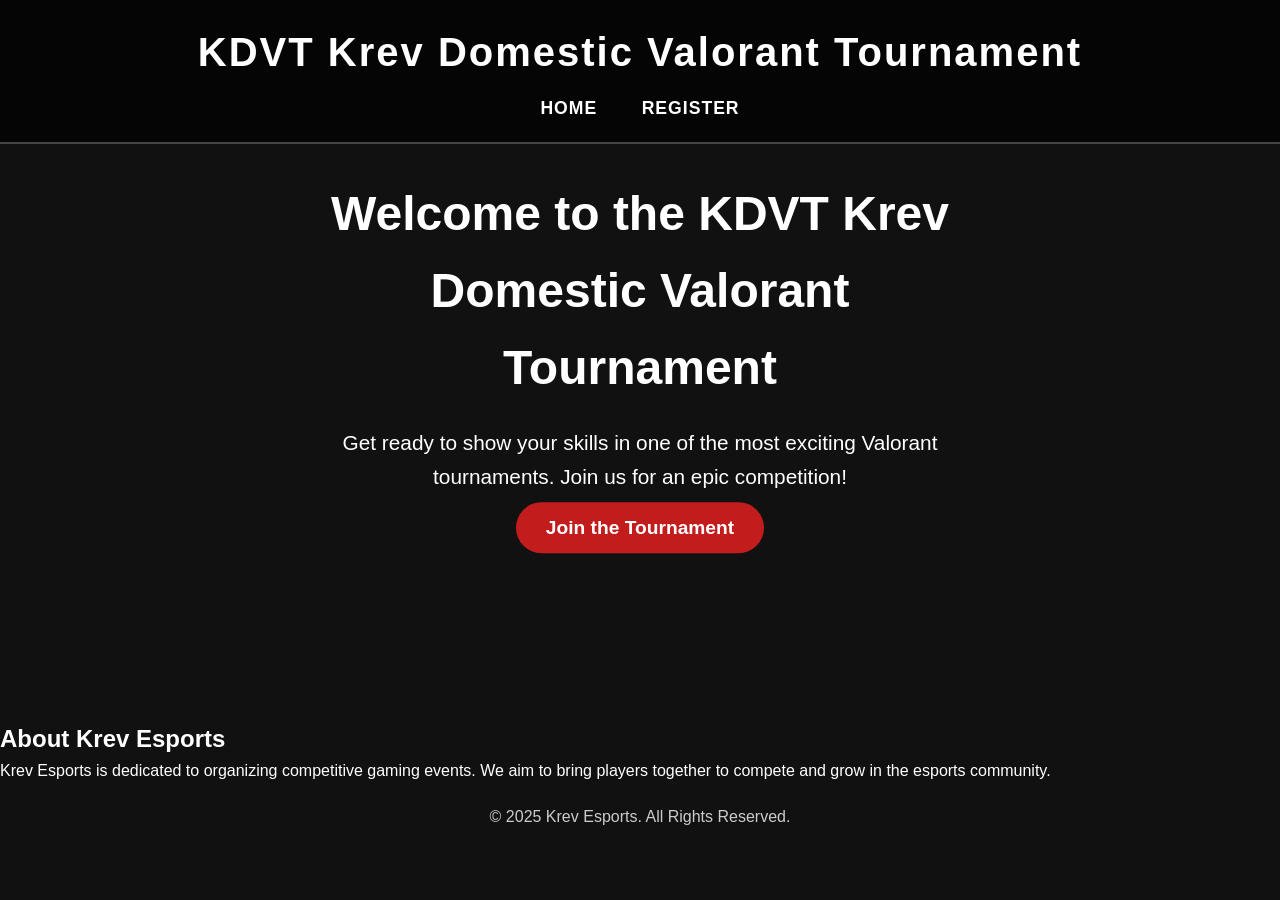
==== index.html @ 7689ac13 "added index" ====
<!DOCTYPE html>
<html lang="en">
<head>
    <meta charset="UTF-8">
    <meta name="viewport" content="width=device-width, initial-scale=1.0">
    <title>KDVT Krev Domestic Valorant Tournament</title>
    <link rel="stylesheet" href="style.css">
</head>
<body>
    <header>
        <div class="logo">
            <h1>KDVT Krev Domestic Valorant Tournament</h1>
        </div>
        <nav>
            <ul>
                <li><a href="index.html">Home</a></li>
                <li><a href="register.html">Register</a></li>
            </ul>
        </nav>
    </header>

    <section class="hero">
        <div class="video-background">
            <video autoplay loop muted>
                <source src="file:///C:/Users/gamin/Desktop/Untitled%20video%20-%20Made%20with%20Clipchamp%20(1).mp4">
            </video>
        </div>
        <div class="hero-text">
            <h2>Welcome to the KDVT Krev Domestic Valorant Tournament</h2>
            <p>Get ready to show your skills in one of the most exciting Valorant tournaments. Join us for an epic competition!</p>
            <a href="register.html" class="cta-button">Join the Tournament</a>
        </div>
    </section>

    <section class="about">
        <h2>About Krev Esports</h2>
        <p>Krev Esports is dedicated to organizing competitive gaming events. We aim to bring players together to compete and grow in the esports community.</p>
    </section>

    <footer>
        <p>&copy; 2025 Krev Esports. All Rights Reserved.</p>
    </footer>
</body>
</html>
---- style.css ----
/* Basic Reset */
* {
    margin: 0;
    padding: 0;
    box-sizing: border-box;
}

body {
    font-family: 'Arial', sans-serif;
    color: #fff;
    background-color: #111;
    line-height: 1.6;
}

/* Header */
header {
    background-color: rgba(0, 0, 0, 0.7);
    padding: 20px 0;
    text-align: center;
    position: fixed;
    width: 100%;
    top: 0;
    z-index: 10;
    border-bottom: 2px solid #444;
}

header .logo h1 {
    font-size: 2.5rem;
    font-weight: bold;
    color: #fff;
    letter-spacing: 2px;
}

nav ul {
    list-style: none;
    padding: 0;
    margin-top: 10px;
}

nav ul li {
    display: inline;
    margin: 0 20px;
}

nav ul li a {
    color: #ffffff;
    text-decoration: none;
    font-size: 1.1rem;
    font-weight: bold;
    letter-spacing: 1px;
    text-transform: uppercase;
}

nav ul li a:hover {
    color: #c21c1c;
}

/* Hero Section */
.hero {
    position: relative;
    height: 80vh;
    overflow: hidden;
}

.video-background {
    position: absolute;
    top: 0;
    left: 0;
    width: 100%;
    height: 100%;
    z-index: -1;
}

.video-background video {
    width: 100%;
    height: 100%;
    object-fit: cover;
}

.hero-text {
    position: absolute;
    top: 50%;
    left: 50%;
    transform: translate(-50%, -50%);
    text-align: center;
    z-index: 2;
}

.hero-text h2 {
    font-size: 3rem;
    font-weight: bold;
    margin-bottom: 20px;
}

.hero-text p {
    font-size: 1.3rem;
    margin-bottom: 20px;
}

.cta-button {
    background-color: #c21c1c;
    color: #fff;
    padding: 15px 30px;
    text-decoration: none;
    font-weight: bold;
    border-radius: 30px;
    font-size: 1.2rem;
    transition: background-color 0.3s;
}

.cta-button:hover {
    background-color: #9c1717;
}

/* Registration Form */
.registration-form {
    padding: 50px;
    background-color: #1d1d1d;
    text-align: center;
}

.registration-form h2 {
    font-size: 2rem;
    margin-bottom: 20px;
}

.registration-form .form-section {
    margin-bottom: 15px;
}

label {
    display: block;
    margin-bottom: 5px;
    font-weight: bold;
}

input, select {
    width: 100%;
    padding: 10px;
    margin-bottom: 15px;
    border-radius: 5px;
    border: 1px solid #ccc;
}

button {
    background-color: #c21c1c;
    color: #fff;
    padding: 15px 30px;
    border: none;
    border-radius: 5px;
    cursor: pointer;
}

button:hover {
    background-color: #9c1717;
}

/* Footer */
footer {
    background-color: #111;
    color: #ccc;
    text-align: center;
    padding: 20px;
    position: relative;
    bottom: 0;
    width: 100%;
}
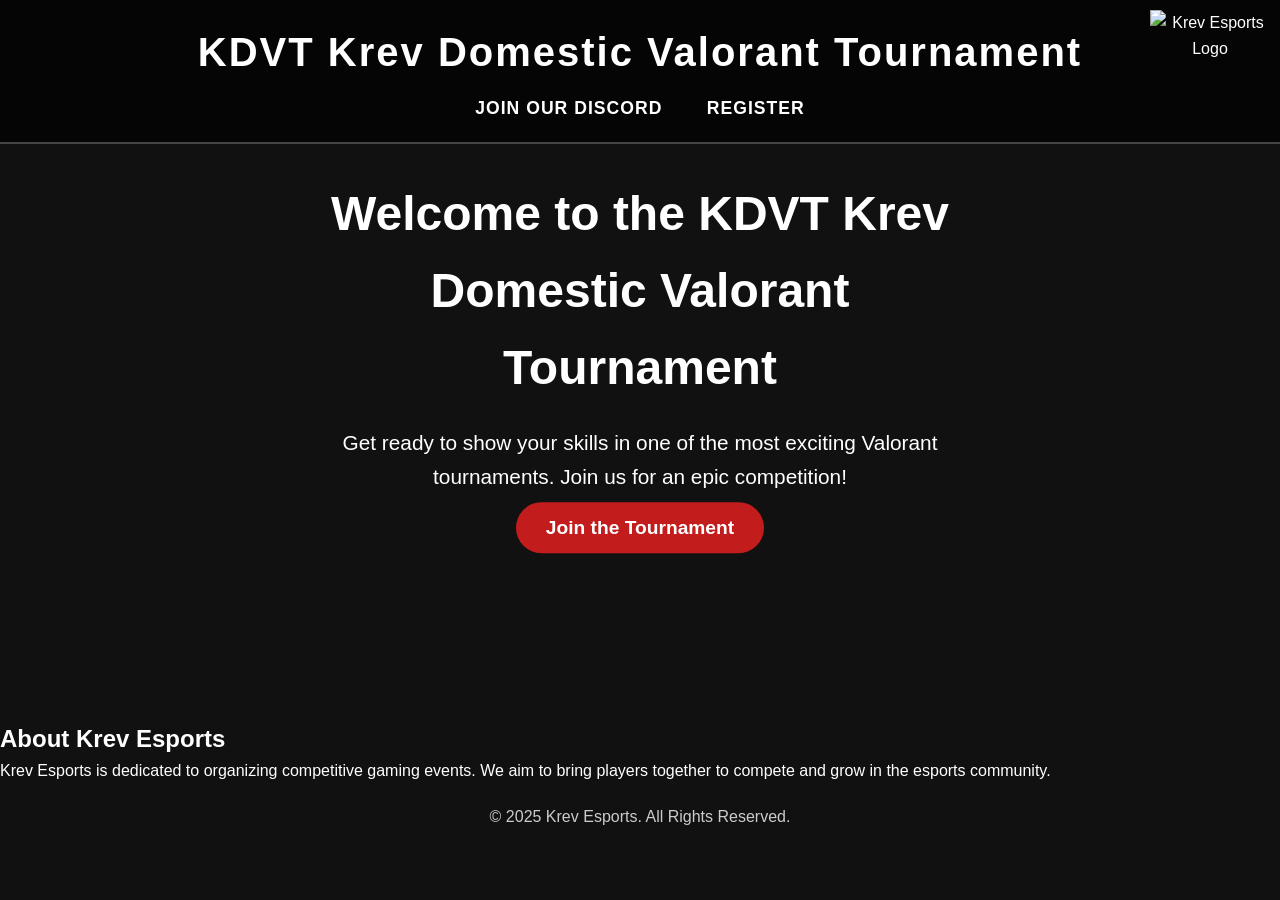
==== commit e089b2b2: "Updated index.html and added logo with dc link" ====
--- a/index.html
+++ b/index.html
@@ -5,15 +5,26 @@
     <meta name="viewport" content="width=device-width, initial-scale=1.0">
     <title>KDVT Krev Domestic Valorant Tournament</title>
     <link rel="stylesheet" href="style.css">
+    <style>
+        .top-right-logo {
+            position: absolute;
+            top: 10px;
+            right: 10px;
+            width: 120px;
+        }
+    </style>
 </head>
 <body>
     <header>
+        <!-- Logo in top right corner -->
+        <img src="file:///C:/Users/gamin/Desktop/KRITA_FINAL_LOGO_TRANSPARENT.png" alt="Krev Esports Logo" class="top-right-logo">
+
         <div class="logo">
             <h1>KDVT Krev Domestic Valorant Tournament</h1>
         </div>
         <nav>
             <ul>
-                <li><a href="index.html">Home</a></li>
+                <li><a href="https://discord.gg/7dg4HeSkp8" target="_blank">Join our Discord</a></li>
                 <li><a href="register.html">Register</a></li>
             </ul>
         </nav>
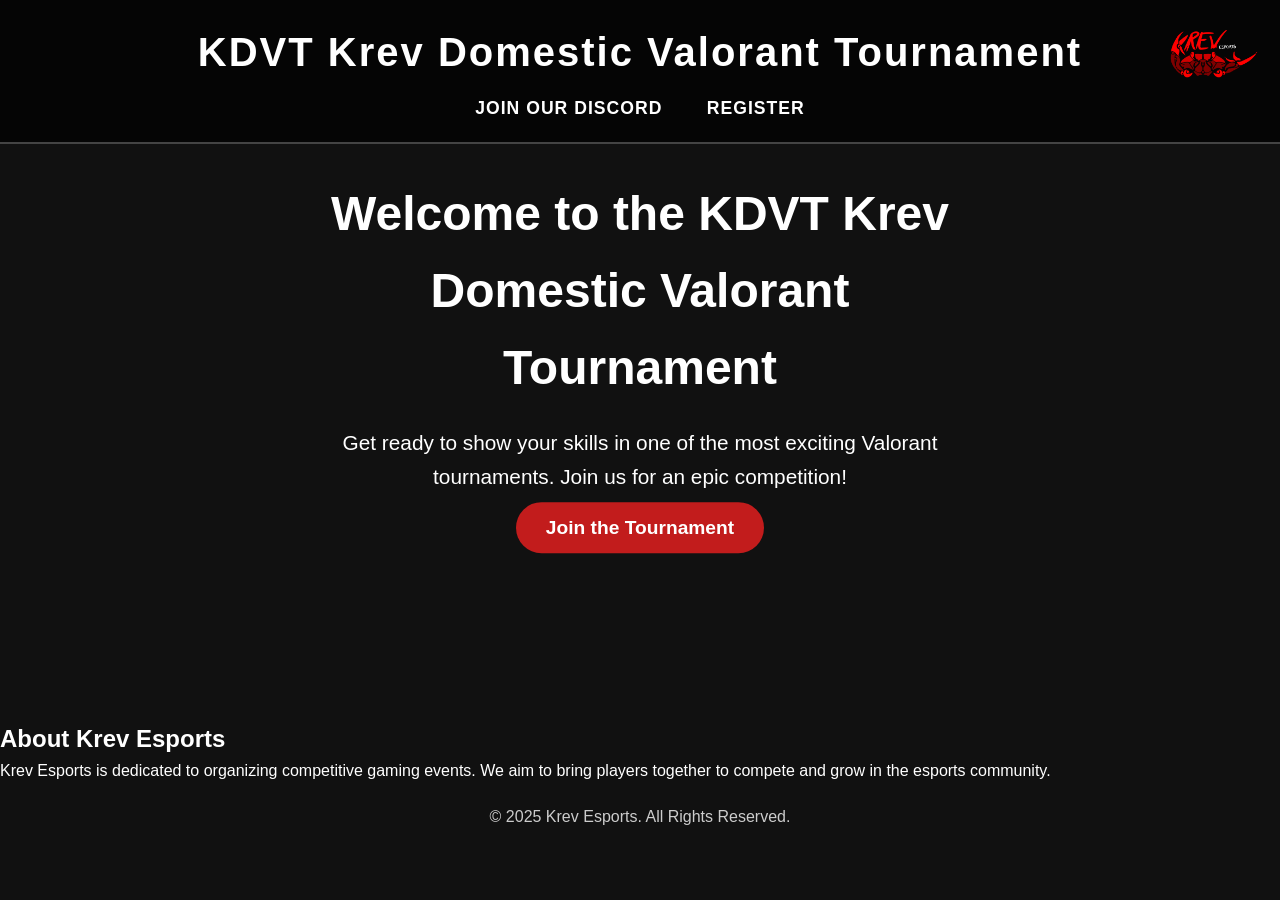
==== commit 75d609cc: "Update index.html" ====
--- a/index.html
+++ b/index.html
@@ -17,7 +17,7 @@
 <body>
     <header>
         <!-- Logo in top right corner -->
-        <img src="file:///C:/Users/gamin/Desktop/KRITA_FINAL_LOGO_TRANSPARENT.png" alt="Krev Esports Logo" class="top-right-logo">
+        <img src="KRITA FINAL LOGO TRANSPARENT.png" alt="Krev Esports Logo" class="top-right-logo">
 
         <div class="logo">
             <h1>KDVT Krev Domestic Valorant Tournament</h1>
@@ -33,7 +33,7 @@
     <section class="hero">
         <div class="video-background">
             <video autoplay loop muted>
-                <source src="file:///C:/Users/gamin/Desktop/Untitled%20video%20-%20Made%20with%20Clipchamp%20(1).mp4">
+                <source src="VALO BG VIDEO (1) (1).mp4">
             </video>
         </div>
         <div class="hero-text">
